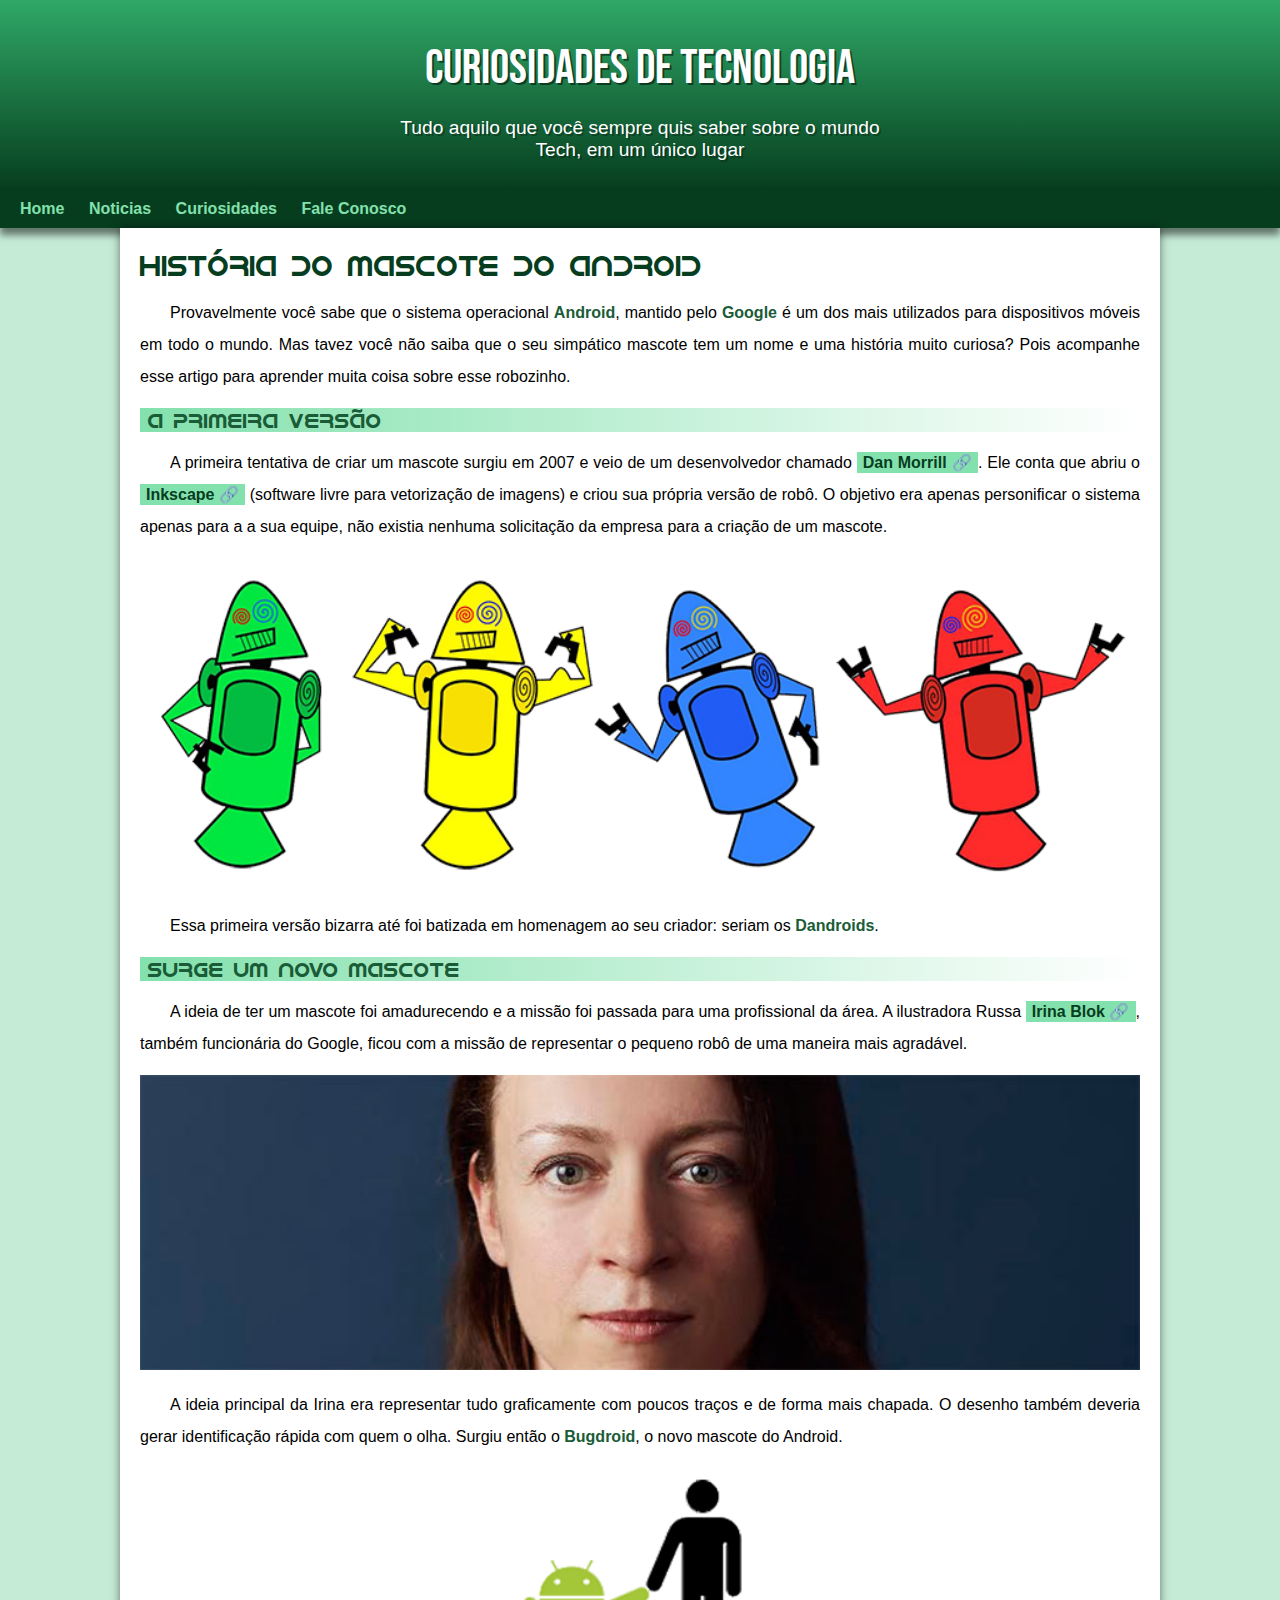
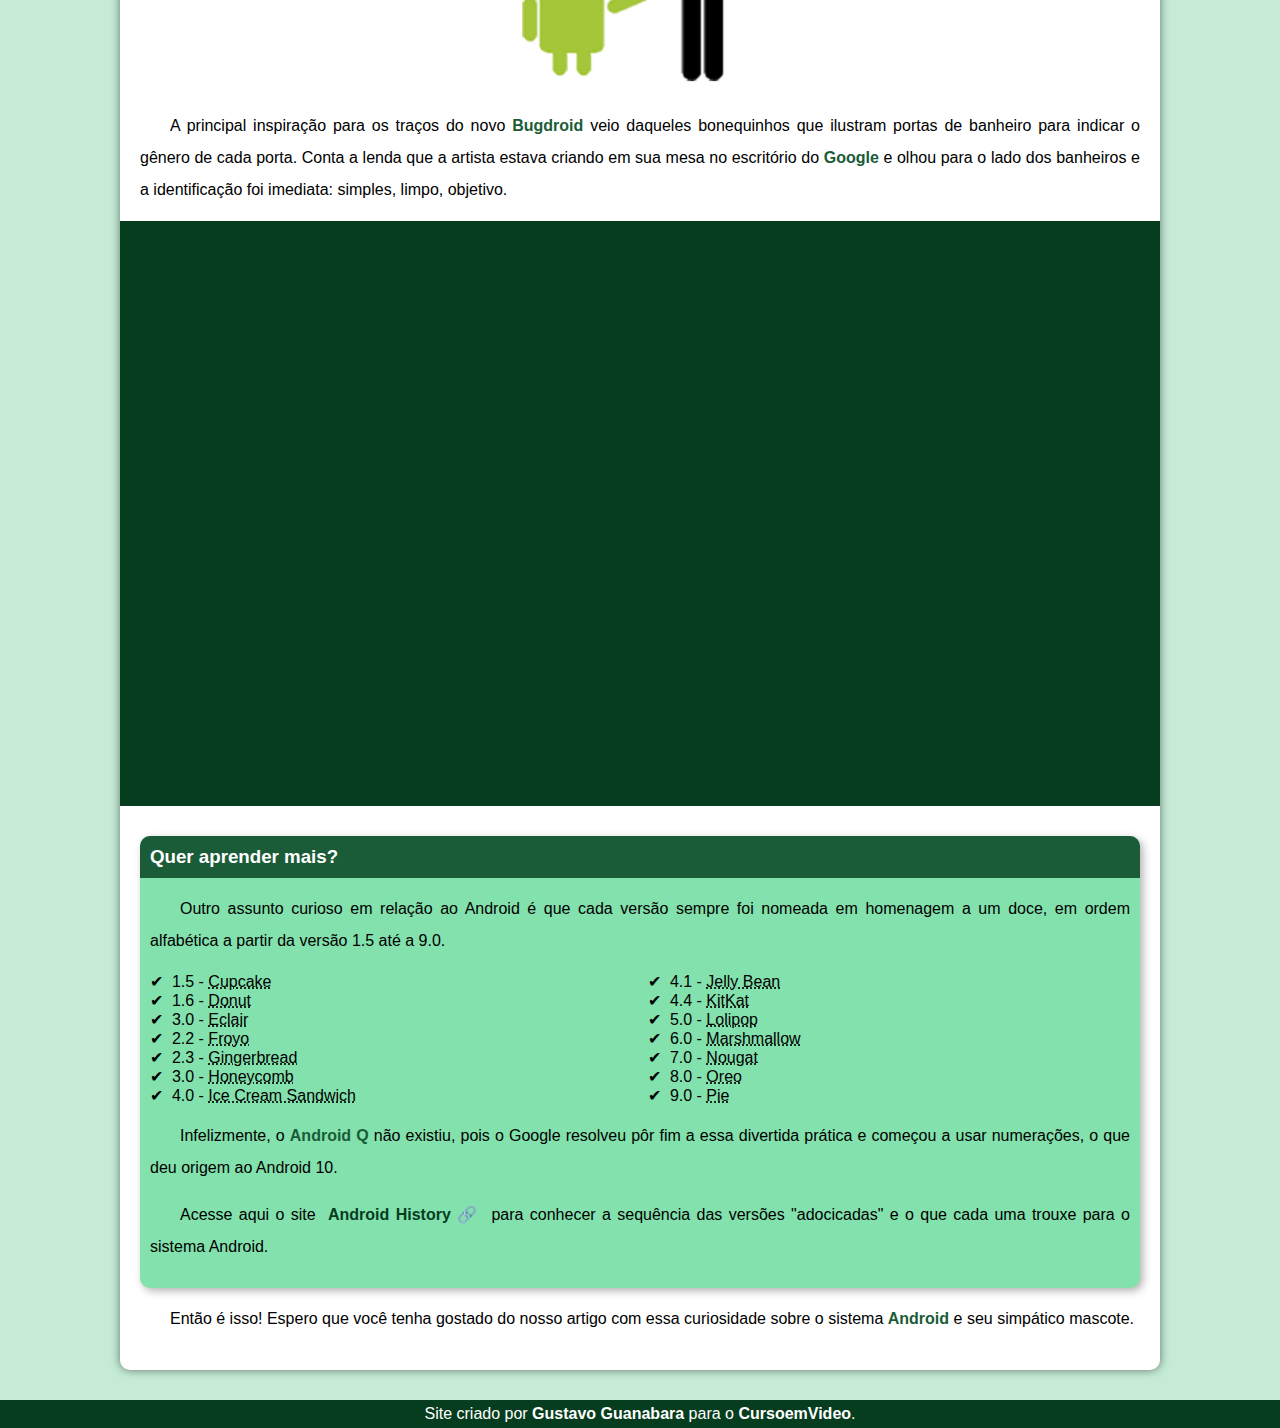
==== index.html @ 893fab35 "v.1" ====
<!DOCTYPE html>
<html lang="pt-br">
<head>
    <meta charset="UTF-8">
    <meta http-equiv="X-UA-Compatible" content="IE=edge">
    <meta name="viewport" content="width=device-width, initial-scale=1.0">
    <title>Como surgiu o mascote do Android</title>
    <link rel="shortcut icon" href="imagens/favicon.ico" type="image/x-icon">
    <link rel="stylesheet" href="style/style.css">
</head>
<body>
    <header>
        <h1>Curiosidades de Tecnologia</h1>
        <p>Tudo aquilo que você sempre quis saber sobre o mundo Tech, em um único lugar</p>
    </header>
    <nav>
        <a href="#">Home</a>
        <a href="#">Noticias</a>
        <a href="#">Curiosidades</a>
        <a href="#">Fale Conosco</a>
    </nav>
    <main>
        <article>
            
            <h1>História do Mascote do Android</h1>

            <p>Provavelmente você sabe que o sistema operacional <strong>Android</strong>, mantido pelo <strong>Google</strong> é um dos mais utilizados para dispositivos móveis em todo o mundo. Mas tavez você não saiba que o seu simpático mascote tem um nome e uma história muito curiosa? Pois acompanhe esse artigo para aprender muita coisa sobre esse robozinho.</p>

            <h2>A primeira versão</h2>

            <p>A primeira tentativa de criar um mascote surgiu em 2007 e veio de um desenvolvedor chamado <a href="https://androidcommunity.com/dan-morrill-shows-us-the-android-mascot-that-almost-was-20130103/"target="_blank" class="externo">Dan Morrill</a>. Ele conta que abriu o <a href="https://inkscape.org/pt-br/" target="_blank"class="externo">Inkscape</a> (software livre para vetorização de imagens) e criou sua própria versão de robô. O objetivo era apenas personificar o sistema apenas para a a sua equipe, não existia nenhuma solicitação da empresa para a criação de um mascote.</p>

            <picture>
                <source media="(max-width: 670px)" srcset="imagens/dan-droids-pq.png">

                <img src="imagens/dan-droids.png" alt="Primeiro mascote do Android">
            </picture>

            <p>Essa primeira versão bizarra até foi batizada em homenagem ao seu criador: seriam os <strong>Dandroids</strong>.</p>

            <h2>Surge um novo mascote</h2>

            <p>A ideia de ter um mascote foi amadurecendo e a missão foi passada para uma profissional da área. A ilustradora Russa <a href="https://www.irinablok.com/" target="_blank"class="externo">Irina Blok</a>, também funcionária do Google, ficou com a missão de representar o pequeno robô de uma maneira mais agradável.</p>

            <picture>
                <source media="(max-width:670px)"srcset="imagens/irina-blok-pq.jpg">
                
                <img src="imagens/irina-blok.jpg" alt="Irina blok, criadora do bugdroid">
            </picture>

            <p>A ideia principal da Irina era representar tudo graficamente com poucos traços e de forma mais chapada. O desenho também deveria gerar identificação rápida com quem o olha. Surgiu então o <strong>Bugdroid</strong>, o novo mascote do Android.</p>

            <img src="imagens/bugdroid.png" class="pequena" alt="Bugdroid">

            <p>A principal inspiração para os traços do novo <strong>Bugdroid</strong> veio daqueles bonequinhos que ilustram portas de banheiro para indicar o gênero de cada porta. Conta a lenda que a artista estava criando em sua mesa no escritório do <strong>Google</strong> e olhou para o lado dos banheiros e a identificação foi imediata: simples, limpo, objetivo.</p>

            <div class="video">
                <iframe width="560" height="315" src="https://www.youtube.com/embed/l2UDgpLz20M" title="YouTube video player" frameborder="0" allow="accelerometer; autoplay; clipboard-write; encrypted-media; gyroscope; picture-in-picture" allowfullscreen></iframe>
            </div>
            
            <aside>
                <h3>Quer aprender mais?</h3>

                <p>Outro assunto curioso em relação ao Android é que cada versão sempre foi nomeada em homenagem a um doce, em ordem alfabética a partir da versão 1.5 até a 9.0.</p>

                <ul>
                    <li>1.5 - <abbr title="Bolo de copo">Cupcake</abbr></li>
                    <li>1.6 - <abbr title="Rosquinha">Donut</abbr></li>
                    <li>3.0 - <abbr title="Bomba">Eclair</abbr></li>
                    <li>2.2 - <abbr title="Iogurte Congelado">Froyo</abbr></li>
                    <li>2.3 - <abbr title="Biscoito de Gengibre">Gingerbread</abbr></li>
                    <li>3.0 - <abbr title="Favo de Mel">Honeycomb</abbr></li>
                    <li>4.0 - <abbr title="Saunduiche de Sorvete">Ice Cream Sandwich</abbr></li>
                    <li>4.1 - <abbr title="Jujuba">Jelly Bean</abbr></li>
                    <li>4.4 - <abbr title="KitKat">KitKat</abbr></li>
                    <li>5.0 - <abbr title="Pirulito">Lolipop</abbr></li>
                    <li>6.0 - <abbr title="Marshmallow">Marshmallow</abbr></li>
                    <li>7.0 - <abbr title="Torrone
                        ">Nougat</abbr></li>
                    <li>8.0 - <abbr title="Oreo">Oreo</abbr></li>
                    <li>9.0 - <abbr title="Torta">Pie</abbr></li>
                </ul>
                <p>
                    Infelizmente, o <strong>Android Q</strong> não existiu, pois o Google resolveu pôr fim a essa divertida prática e começou a usar numerações, o que deu origem ao Android 10.</p>

                    <p>Acesse aqui o site <a href="https://www.android.com/intl/en_uk/" target="_blank"class="externo">Android History</a> para conhecer a sequência das versões "adocicadas" e o que cada uma trouxe para o sistema Android.</p>
                
            </aside>

            <p>Então é isso! Espero que você tenha gostado do nosso artigo com essa curiosidade sobre o sistema <strong>Android</strong> e seu simpático mascote.</p>
        </article>
    </main>
    <footer>
        <p>Site criado por <a href="https://gustavoguanabara.github.io/" target="_blank">Gustavo Guanabara</a> para o <a href="https://www.youtube.com/cursoemvideo" target="_blank">CursoemVideo</a>.</p>
    </footer>
</body>
</html>
---- style/style.css ----
@charset "UTF-8";
@import url('https://fonts.googleapis.com/css2?family=Bebas+Neue&display=swap');
@font-face {
    font-family: android;
    src: url('/fontes/idroid.otf') format('opentype');
    font-weight: normal;
}

:root {
    --cor1:#c5ebd6;
    --cor2:#83e1ad;
    --cor3:#3ddc84;
    --cor4:#2fa866;
    --cor5:#1a5c37;
    --cor6:#063d1e;

    --fonte-padrao: arial, verdana, helvetica, sans-serif;
    --fonte-destaque: 'Bebas Neue', 'cursive';
    --font-android:'android', 'cursive';
}
*{
    margin: 0px;
    padding: 0px;
}
body{
    background-color:var(--cor1);
    font-family: var(--fonte-padrao);
}
a.externo::after{
    content: '\00A0\1F517';
}
header{
    background-image:linear-gradient(to bottom,var(--cor4), var(--cor6));
    min-height: 150px;
    text-align: center;
    padding-top: 40px;  
}
header h1{
    color:white;
    font-family: var(--fonte-destaque);
    font-size: 3em;
    font-weight: normal;
    margin-bottom: 20px;
    text-shadow: 2px 2px 0px rgba(0, 0, 0, 0.5);
}
header p{
    font-family: var(--fonte-padrao);
    font-size: 1.2em;
    color: white;
    max-width:500px;
    padding-right: 10px;
    padding-left: 10px;
    margin: auto;
    margin-bottom: 20px;
    text-shadow: 2px 2px 0px rgba(0, 0, 0, 0.3);

}
nav{
    background-color: var(--cor6);
    padding: 10px;
    box-shadow: 0px 7px 7px rgba(0, 0, 0, 0.5);
}
nav a{
    color: var(--cor2);
    padding: 10px;
    border-radius: 5px;
    text-decoration: none;
    font-weight: bold;
    transition-duration: .5s;
}
nav a:hover{
background-color:var(--cor4);
color: var(--cor6);
}
main{
    min-width:300px;
    max-width: 1000px;
    margin: auto;
    margin-bottom: 30px;
    padding: 20px;
    background-color: white;
    box-shadow: 0px 0px 10px rgba(0, 0, 0, 0.5);
    border-bottom-left-radius:10px;
    border-bottom-right-radius:10px;
}
main h1{
    color: var(--cor6);
    font-family: var(--font-android);
    font-weight: normal;
    font-size: 1.8em;
}
main h2{
    font-family: var(--font-android);
    color: var(--cor5);
    font-size: 1.3em;
    font-weight: normal;
    background-image: linear-gradient(to right, var(--cor2), transparent);
    text-indent: 8px;
}
main p{
    margin: 15px 0px;
    text-align: justify;
    text-indent: 30px;
    font-size: 1em;
    line-height: 2em;
}
main strong{
    color: var(--cor5);
    font-weight: bolder;
}
main a{
    text-decoration: none;
    font-weight: bold;
    color: var(--cor6);
    background-color: var(--cor2);
    padding: 2px 6px;
}
main a:hover{
    text-decoration: underline;
    color: var(--cor5);
}
main img{
    width: 100%;
}
.pequena{
    max-width: 350px;
    display: block;
    margin: auto;
}
.video{
    background-color: var(--cor6);
    margin: 0px -20px 30px -20px;
    padding: 20px;
    position: relative;
    padding-bottom: 56.5%;
}
.video > iframe{
    position: absolute;
    top: 5%;
    left: 5%;
    width: 90%;
    height: 90%;
}
aside{
    background-color: var(--cor2);
    padding: 10px;
    border-radius: 10px;
    box-shadow: 3px 3px 8px rgba(0, 0, 0, 0.300);
}
aside h3{
    background-color: var(--cor5);
    color: white;
    padding: 10px;
    margin: -10px -10px 0px -10px;
    border-radius: 10px 10px 0px 0px;
}
aside ul{
    list-style-type: '\2714\00A0\00A0';
    list-style-position: inside;
    columns: 2;
}

footer{
    background-color: var(--cor6);
    color: white;
    text-align: center;
    font-size: 0.8;
    padding: 5px;
}
footer a{
    color: white;
    font-weight: bolder;
    text-decoration: none;
}
footer a:hover{
    text-decoration: underline;
    color: var(--cor2);
}
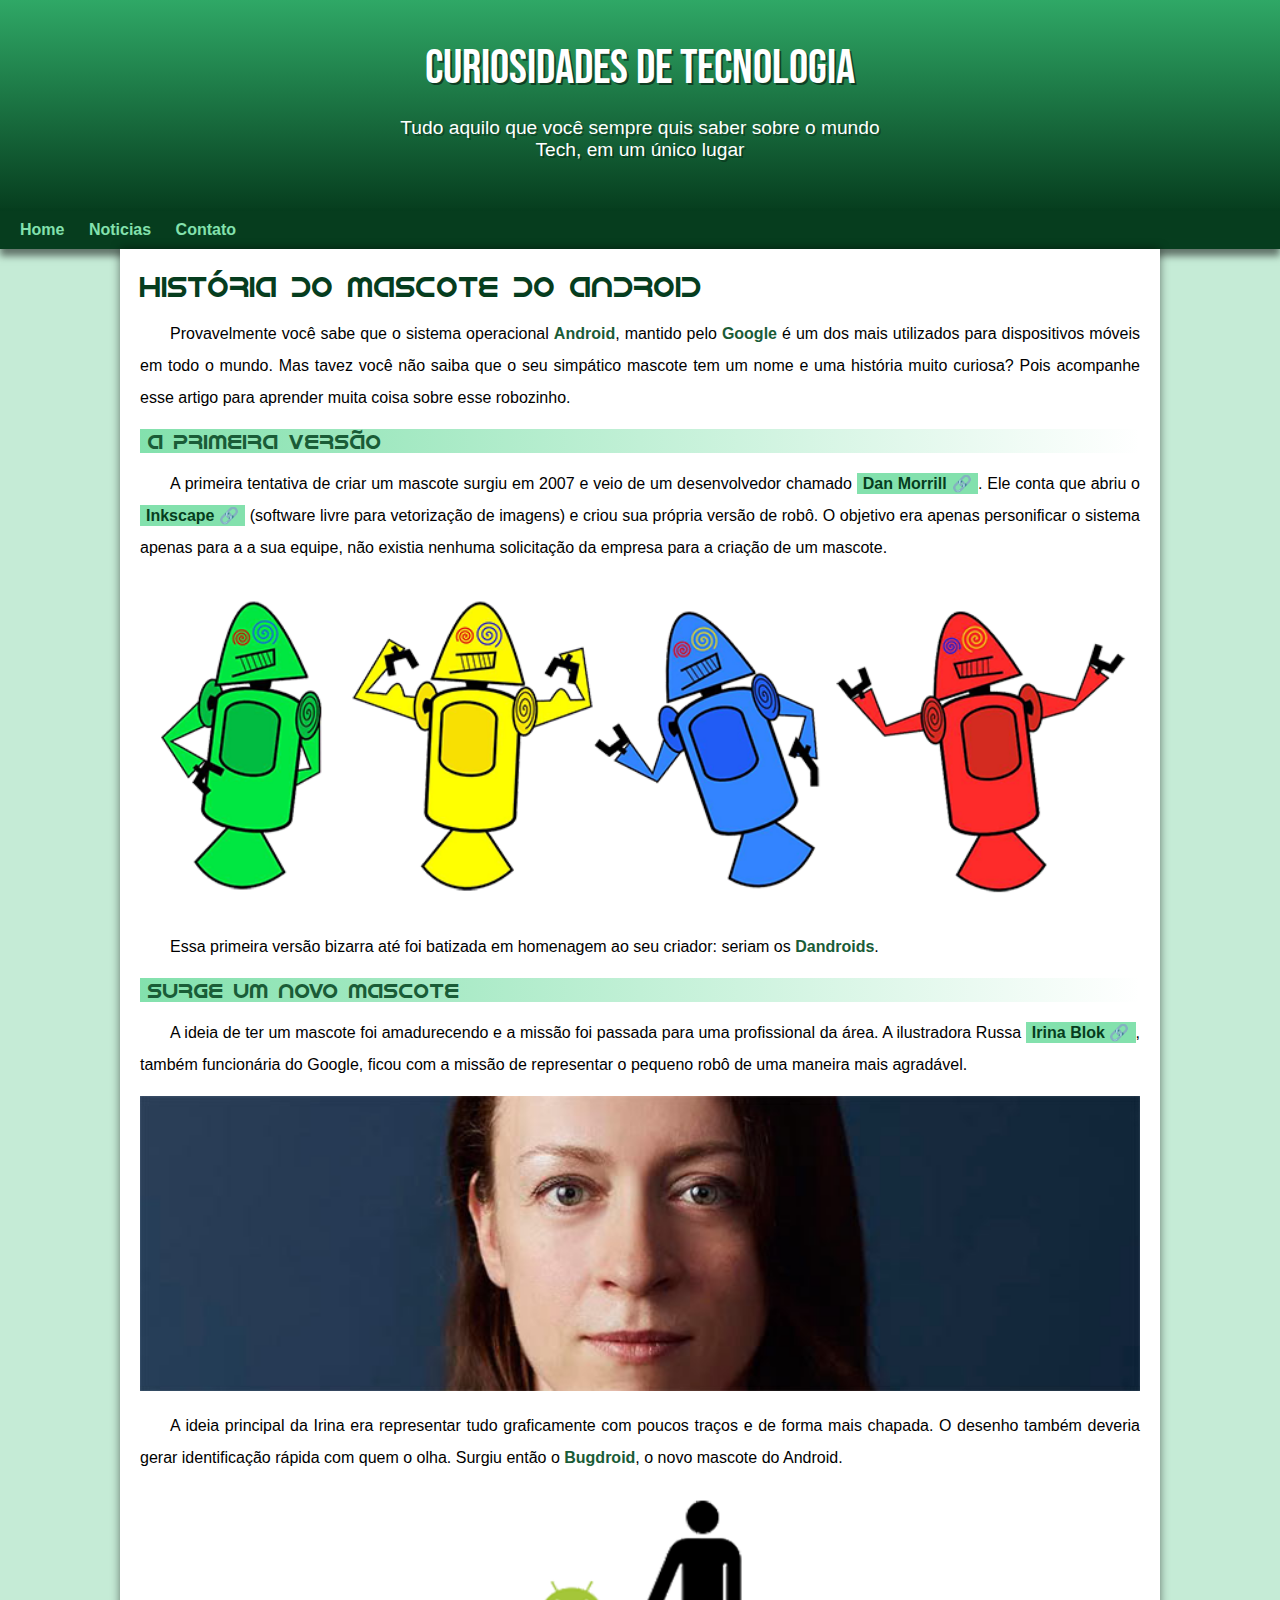
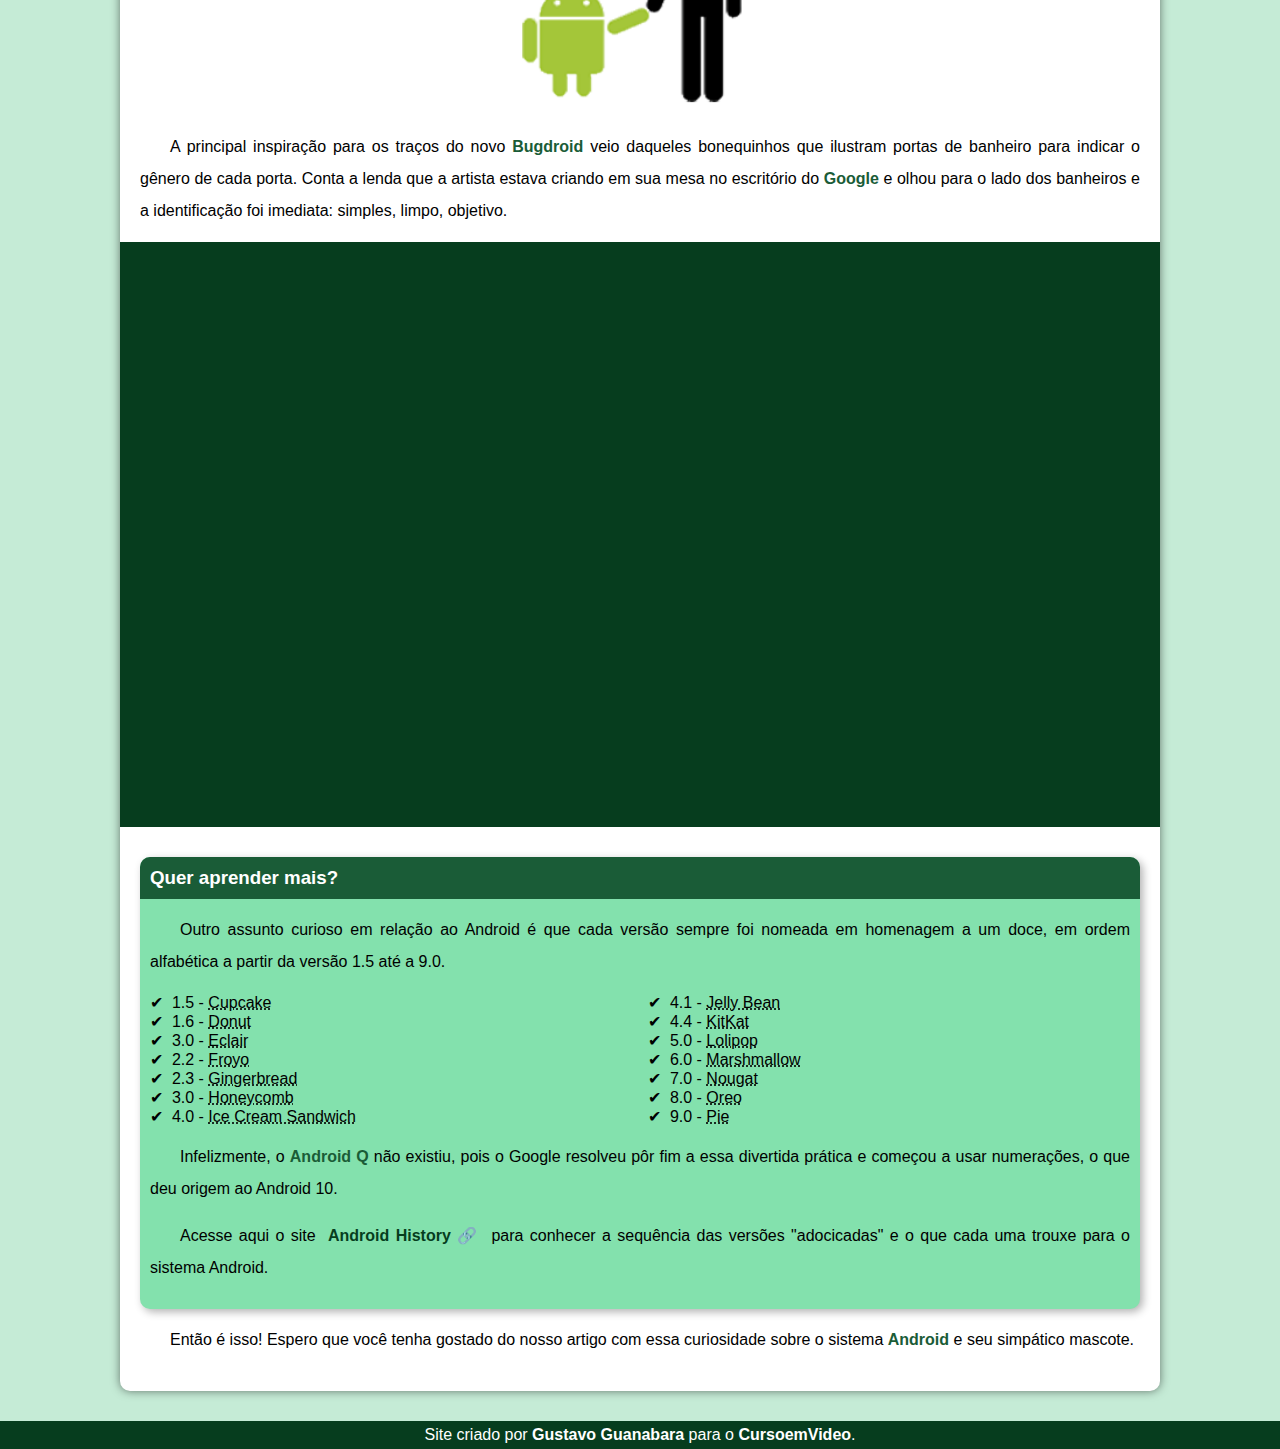
==== commit e7e8cfdc: "v.2" ====
--- a/index.html
+++ b/index.html
@@ -16,8 +16,7 @@
     <nav>
         <a href="#">Home</a>
         <a href="#">Noticias</a>
-        <a href="#">Curiosidades</a>
-        <a href="#">Fale Conosco</a>
+        <a href="#">Contato</a>
     </nav>
     <main>
         <article>
--- a/style/style.css
+++ b/style/style.css
@@ -51,7 +51,7 @@
     padding-right: 10px;
     padding-left: 10px;
     margin: auto;
-    margin-bottom: 20px;
+    padding-bottom: 50px;
     text-shadow: 2px 2px 0px rgba(0, 0, 0, 0.3);
 
 }
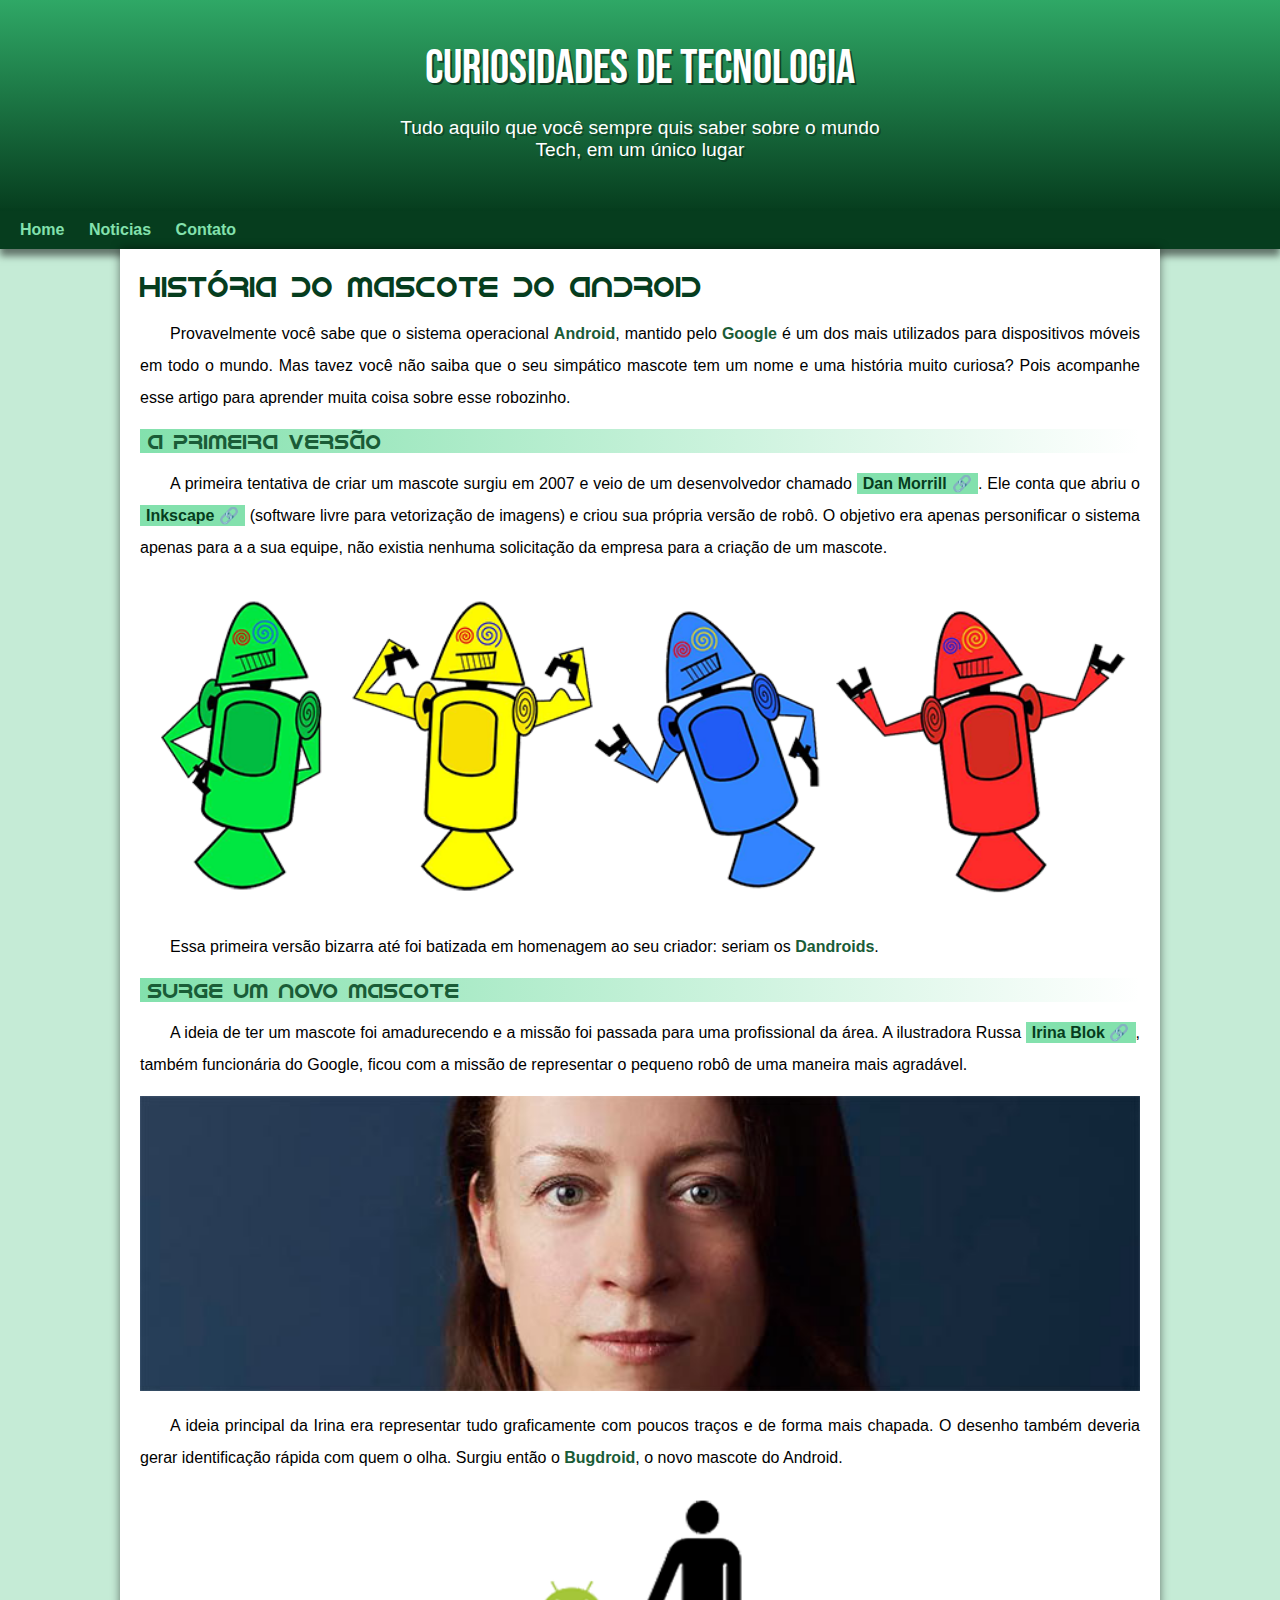
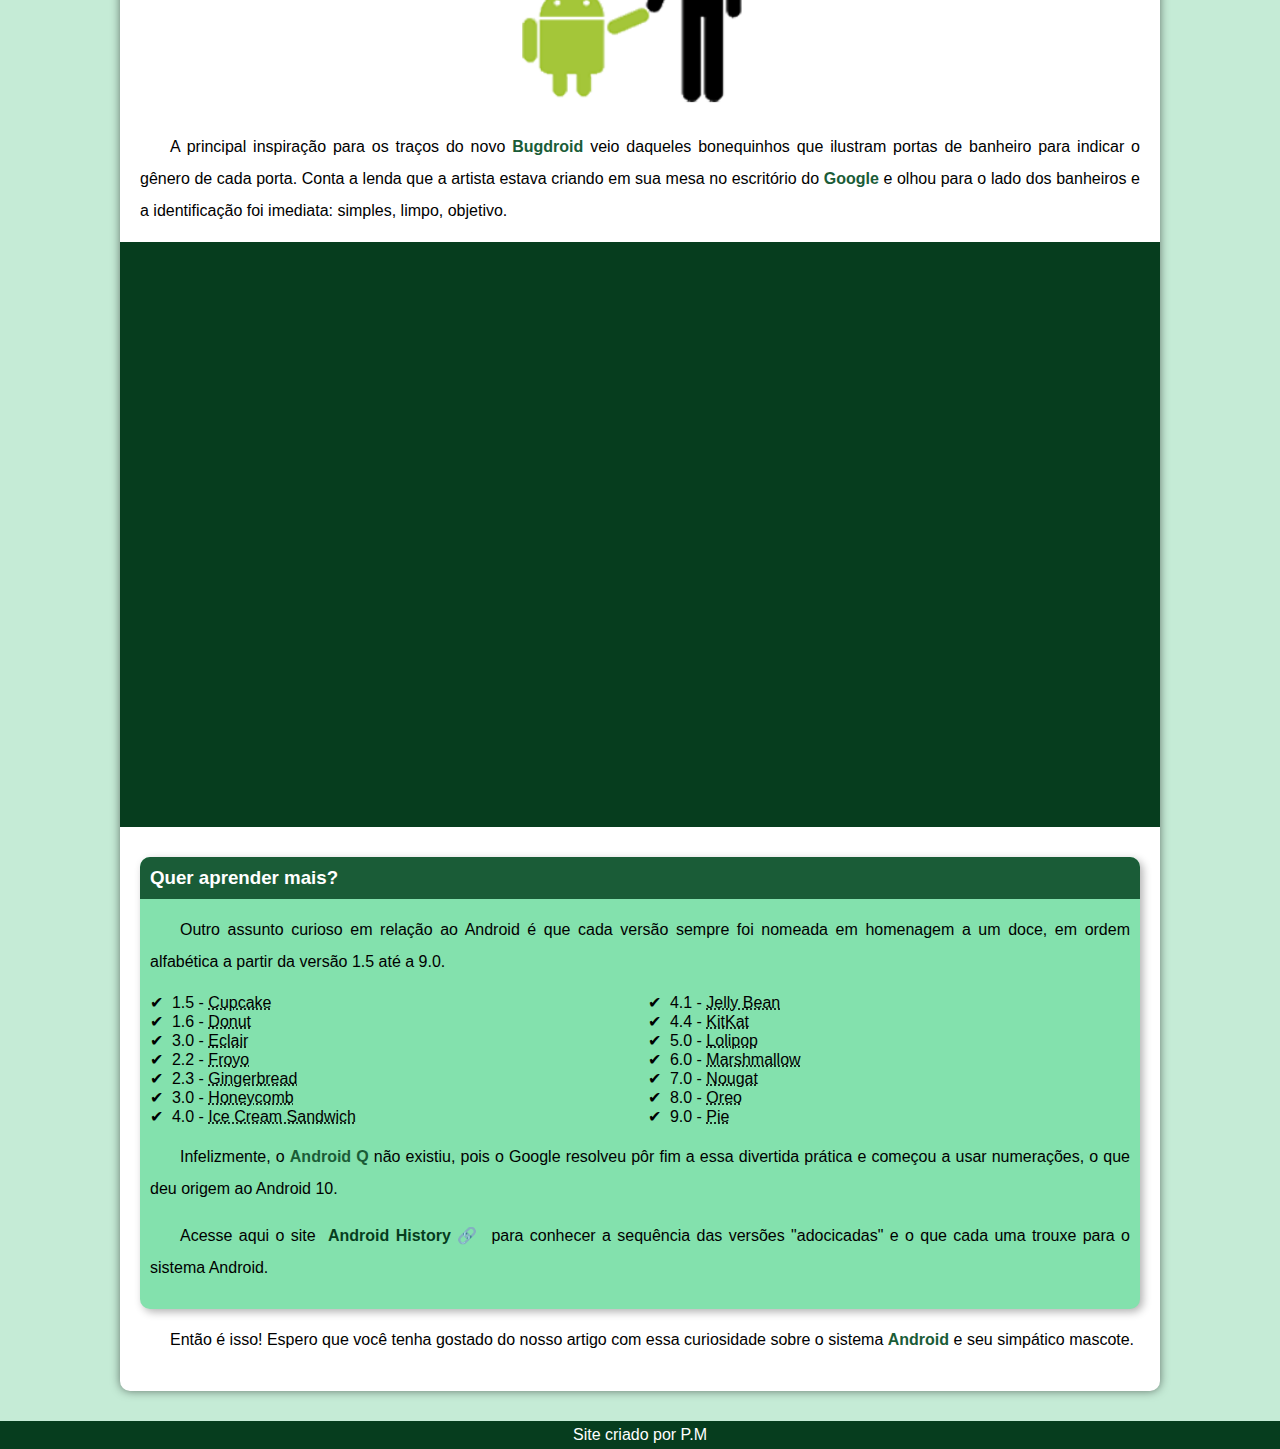
==== commit b2cefc44: "projeto-android" ====
--- a/index.html
+++ b/index.html
@@ -90,7 +90,7 @@
         </article>
     </main>
     <footer>
-        <p>Site criado por <a href="https://gustavoguanabara.github.io/" target="_blank">Gustavo Guanabara</a> para o <a href="https://www.youtube.com/cursoemvideo" target="_blank">CursoemVideo</a>.</p>
+        <p>Site criado por P.M</p>
     </footer>
 </body>
 </html>